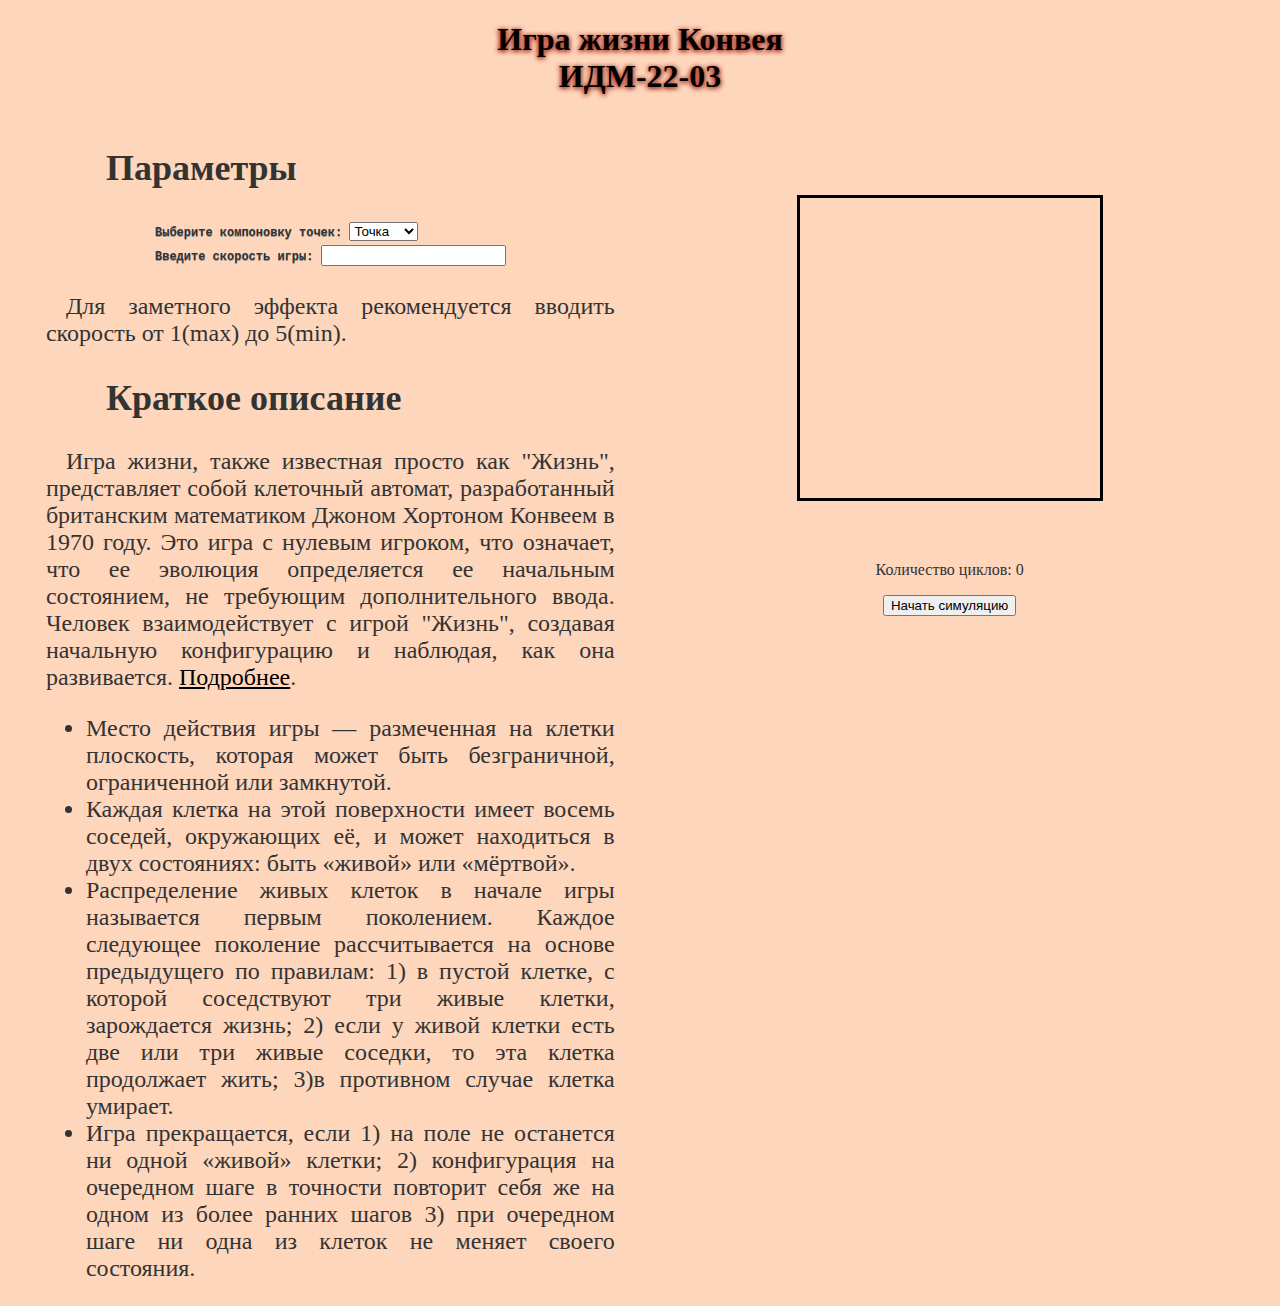
==== Lab2.html @ 45d066da "Add files via upload" ====
<!DOCTYPE HTML>
<html>
    <head>
        <meta http-equiv="Content-Type" content="text/html; charset=UTF-8">
        <link href="http://fonts.googleapis.com/css?family=Tangerine"
              rel="stylesheet" type="text/css">
        <link type="text/css" href="layout.css" rel="stylesheet">
         <link rel="stylesheet" href="style.css">
          <link rel="shortcut icon" href="shortcut_icon.png">
        <title>Lotka-Volterra</title>
    </head>
    <body onload="start();">
        <h1>Игра жизни Конвея<br>ИДМ-22-03</h1>
        <!-- left panel. -->
        <section>
                    <h2>Параметры</h2>

          <table><tbody>
            <form name="form">

              <tr><th>Выберите компоновку точек:   <select name="config">

                  <option value="point">Точка</option>
                  <option value="glider">Планер</option>
                  <option value="hive">Улий</option>
              </select></th>


</form>
              <tr><th>Введите скорость игры:     <input type="text" id="speed"></th>

          </tbody></table>
          <p> Для заметного эффекта рекомендуется вводить
          скорость от 1(max) до 5(min).</p>

            <h2>Краткое описание</h2>
            <p>Игра жизни, также известная просто как "Жизнь", представляет собой
клеточный автомат, разработанный британским математиком Джоном Хортоном Конвеем
в 1970 году. Это игра с нулевым игроком, что означает, что ее эволюция
определяется ее начальным состоянием, не требующим дополнительного ввода.
Человек взаимодействует с игрой "Жизнь", создавая начальную конфигурацию и
наблюдая, как она развивается.
 <a href="https://ru.wikipedia.org/wiki/Игра_«Жизнь»">
            Подробнее</a>.</p>
            <ul>
                <li>Место действия игры — размеченная на клетки плоскость,
                  которая может быть безграничной, ограниченной или замкнутой.</li>
                <li>Каждая клетка на этой поверхности имеет восемь соседей,
                  окружающих её, и может находиться в двух состояниях:
                  быть «живой» или «мёртвой».</li>
<li>Распределение живых клеток в начале игры называется первым поколением.
  Каждое следующее поколение рассчитывается на основе предыдущего по правилам:
1) в пустой клетке, с которой соседствуют три живые клетки, зарождается
жизнь;
2) если у живой клетки есть две или три живые соседки, то эта клетка продолжает
жить; 3)в противном случае клетка умирает.</li>
<li>Игра прекращается, если
1) на поле не останется ни одной «живой» клетки;
2) конфигурация на очередном шаге в точности повторит
 себя же на одном из более ранних шагов
3) при очередном шаге ни одна из клеток не меняет своего состояния. </li>
            </ul>


        </section>
        <!-- core app. -->
        <div>
          <canvas id="c1" width="300" height="300"></canvas>
  <p>Количество циклов: <span id="count">0</span></p>
          <form action="javascript:void(0);">
                  <button title="Start simulation" onclick="startLife();">
                      Начать симуляцию
                  </button>
              </form>
        </div>
            <script src="js.js" defer></script>
    </body>
</html>
---- layout.css ----
/* Copyright © Thaddée Tyl. All rights reserved. */

html {
  color: #333;
  background-color: #FED6BC;
  text-align: center;
}

h1 {
  /* layout. */
  width: 40%;
  margin-left: auto;
  margin-right: auto;
  /* text. */
  font-family: "gabriola", Palatino, Perpetua, Georgia, serif;
  color: #000000;
  text-shadow: 1px 1px 5px #a32,
              -1px 1px 5px #a32;
  /* background. */
/*  background-color: 	#000000;
  border-top:    solid  1px #ddd;
  border-left:   solid  2px #ddd;
  border-right:  double 1px #ddd;
  border-bottom: double 1px #ddd;
  border-radius:         10px;
  -moz-border-radius:    10px;
  -webkit-border-radius: 10px; */
}

section {
  float: left;
  width: 45%;
  margin-left: 3%;
  margin-right: 2%;
  font-family: 'gabriola', cursive;
  font-size: 1.5em;
  text-align: justify;
}
section p {
  text-indent: 20px;
}
section h2 {
  padding-left: 60px;
}
section table {
  margin-left: auto;
  margin-right: auto;
  font-family: "Andika Basic","Gill Sans",Consolas,monospace;
  font-size: 0.5em;
  text-shadow: 0px 1px 0px #999;
}
section table td {
  padding: 0px 20px 0px 20px;
  border: solid black 1px;
  background-color: rgba(0,0,0,0.1);
  cursor: text;
  -webkit-transition: text-shadow 0.5s ease;
  -moz-transition: text-shadow 0.5s ease;
  transition: text-shadow 0.5s ease;
}
section table td:hover {
  text-shadow: 0px 1px 3px #333;
}

div {
  float: left;
  width: 45%;
  margin-left: 2%;
  margin-right: 3%;
  margin-top: 3%;
}

canvas {
  margin: auto;
}

footer {
  color: #575;
  font-size: 0.8em;
  font-family: "Gill sans", sans-serif;
  position: fixed;
  right: 5px;
  bottom: 5px;
}

a, a:visited {
  color: #000000;
  text-decoration: underline;
}
a:hover {
  color: #333;
  background-color: #dd7;
  text-decoration: underline;
}
---- style.css ----
#c1 {
	width: 300px;
	height: 300px;
	border: 3px solid black;
	margin: 40px;
	/*background-image: url(setka.png);*/
}
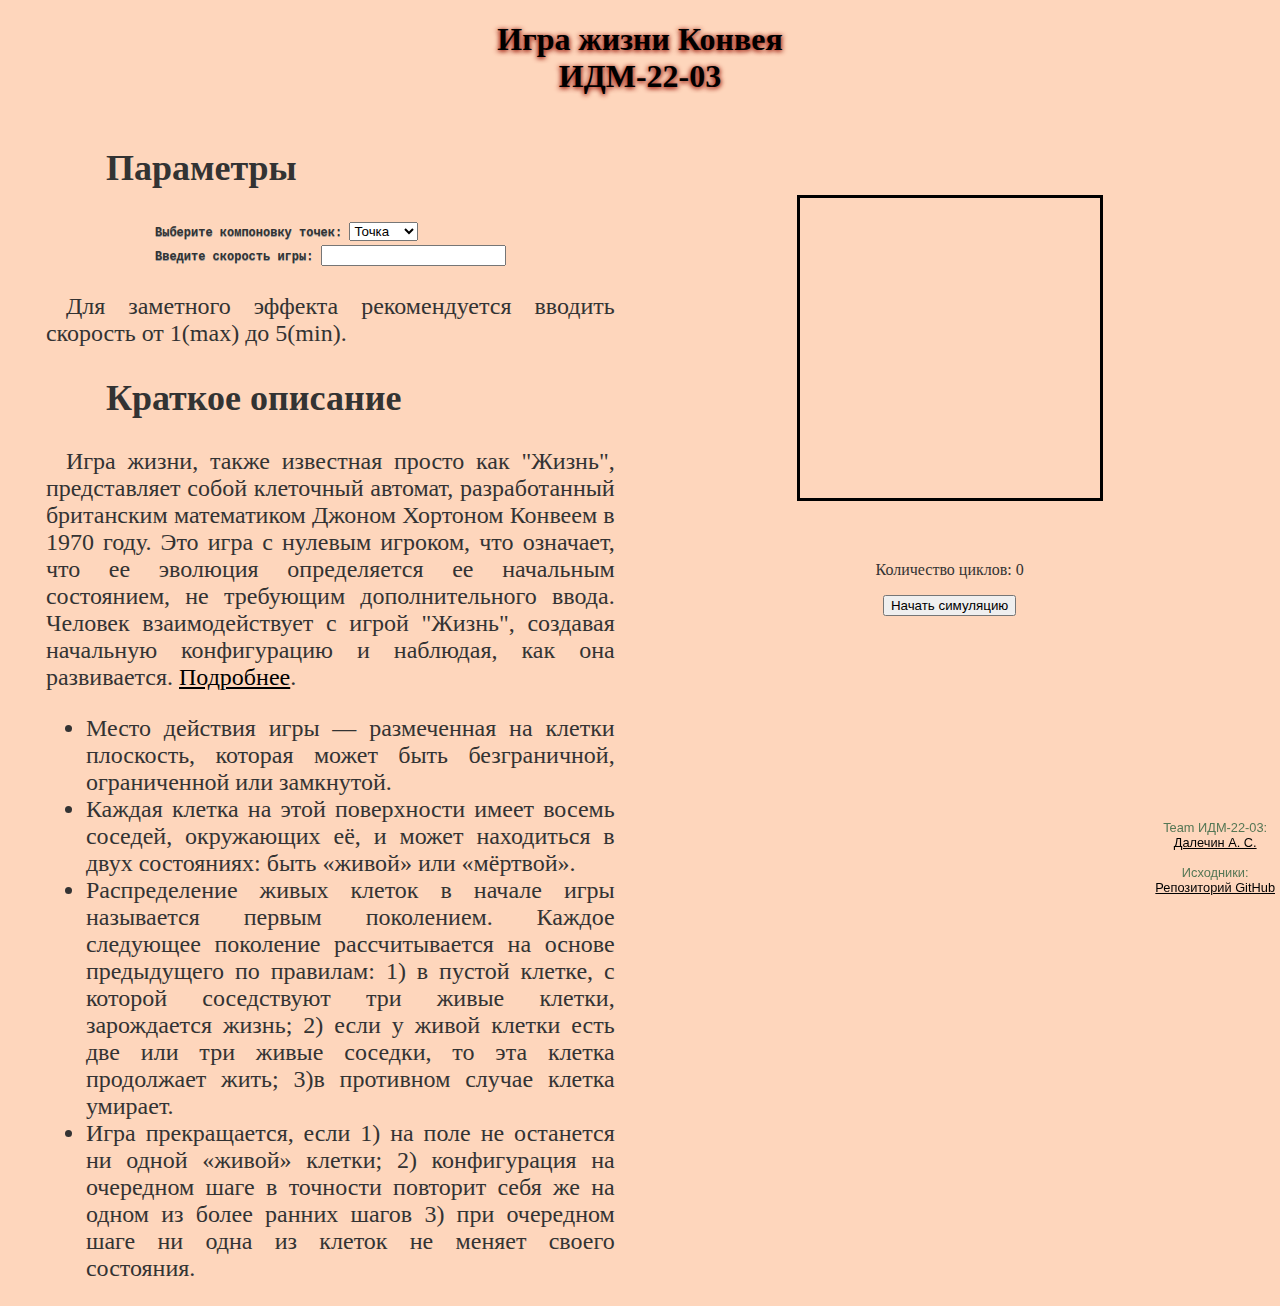
==== commit 7423756a: "Add files via upload" ====
--- a/Lab2.html
+++ b/Lab2.html
@@ -73,6 +73,16 @@
                   </button>
               </form>
         </div>
+        <footer class="avtors">
+                    <span class="avtorsT">Team ИДМ-22-03:</span>
+                    <br />
+                    <a href="https://alexultrax.github.io/Dalechin-Aleksander/" target="_blank">Далечин А. С. </a>
+
+                     <br /><br />
+                    <span class="avtorsT">Исходники: </span>
+                    <br />
+                    <a href="https://github.com/Alexultrax/Dalechin-lab2" class="avtors">Репозиторий GitHub</a>
+                </footer>
             <script src="js.js" defer></script>
     </body>
 </html>
